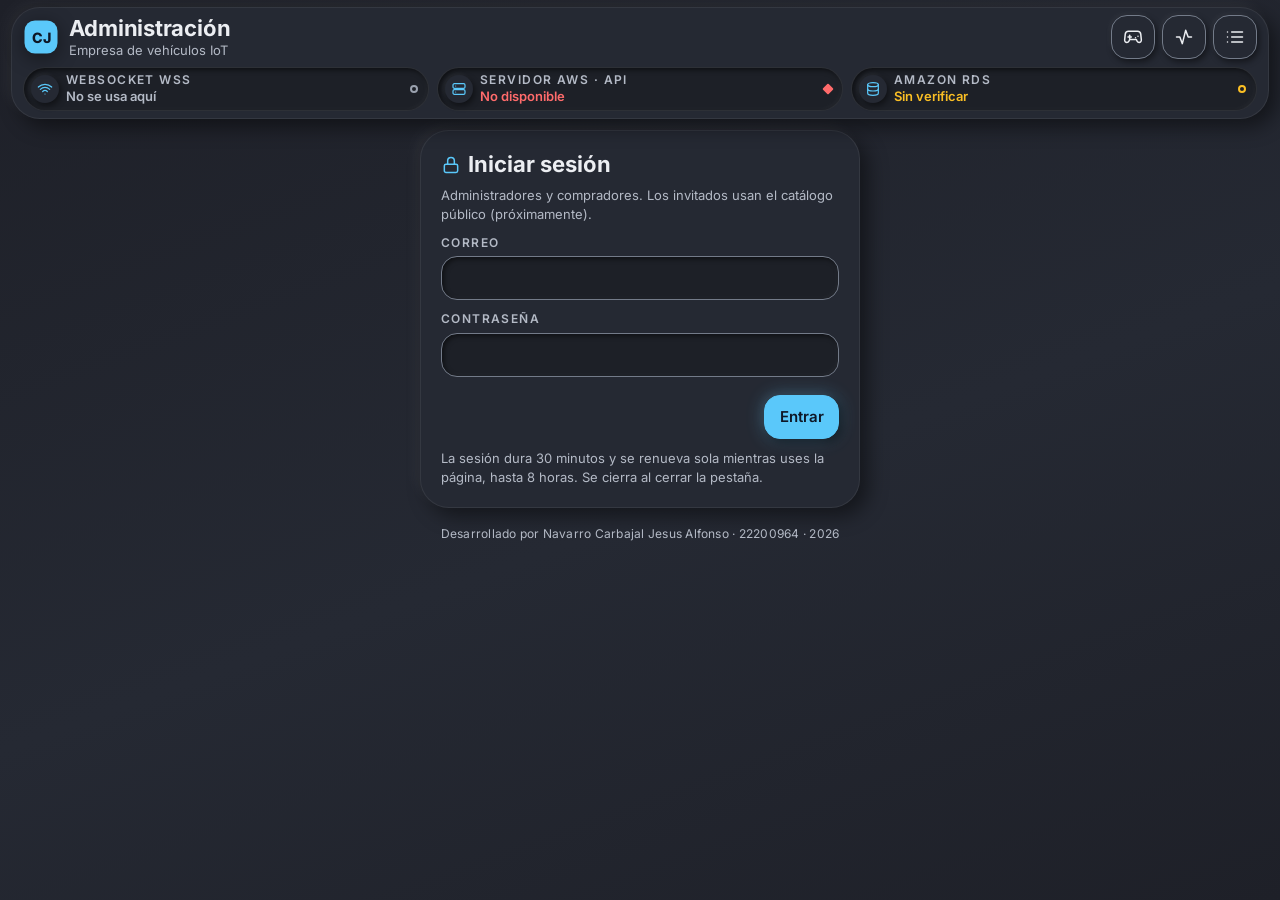
==== administracion.html @ 31385046 "feat: Implement admin dashboard features including login, session management, and role-based views -" ====
<!doctype html>
<html lang="es" data-tema="hielo">
<head>
  <meta charset="utf-8"><meta name="viewport" content="width=device-width, initial-scale=1, viewport-fit=cover">
  <!-- Solo recursos propios y la API; sin scripts en línea. connect-src incluye la API local solo para pruebas. -->
  <meta http-equiv="Content-Security-Policy" content="default-src 'self'; script-src 'self'; style-src 'self'; img-src 'self' data:; font-src 'self'; connect-src 'self' https://vehiculo-iot-itp.duckdns.org wss://vehiculo-iot-itp.duckdns.org http://127.0.0.1:8010 http://localhost:8010; object-src 'none'; base-uri 'none'; form-action 'none'">
  <meta name="referrer" content="no-referrer">
  <meta name="description" content="Carrito Jesus · administración: modelos, unidades, clientes, asignaciones y bitácora de auditoría">
  <title>Carrito Jesus · Administración</title>
  <meta name="theme-color" content="#1E2028">
  <link rel="icon" type="image/svg+xml" href="assets/img/favicon.svg">
  <link rel="icon" type="image/png" sizes="32x32" href="assets/img/favicon-32.png">
  <link rel="apple-touch-icon" href="assets/img/apple-touch-icon.png">
  <link rel="preload" href="assets/fonts/inter-latin-wght-normal.woff2" as="font" type="font/woff2" crossorigin>
  <link rel="stylesheet" href="assets/css/tokens.css">
  <link rel="stylesheet" href="assets/css/base.css">
  <link rel="stylesheet" href="assets/css/components.css">
  <link rel="stylesheet" href="assets/css/administracion.css">
  <script type="module" src="assets/js/core/tema.js"></script>
  <script type="module" src="assets/js/admin/main.js"></script>
</head>
<body>
  <svg class="svg-defs" aria-hidden="true" xmlns="http://www.w3.org/2000/svg">
    <symbol id="logo-marca" viewBox="0 0 48 48"><rect x="2" y="2" width="44" height="44" rx="14" fill="currentColor"/><text class="logo-texto" x="24" y="31.5" text-anchor="middle" font-size="19">CJ</text></symbol>
    <symbol id="i-wss" viewBox="0 0 24 24"><path d="M5 12.5a10 10 0 0 1 14 0"/><path d="M8.5 15.8a5 5 0 0 1 7 0"/><path d="M12 19.5h.01"/><path d="M2 9a14.5 14.5 0 0 1 20 0"/></symbol>
    <symbol id="i-servidor" viewBox="0 0 24 24"><rect x="3" y="4" width="18" height="7" rx="2"/><rect x="3" y="13" width="18" height="7" rx="2"/><path d="M7 7.5h.01M7 16.5h.01"/></symbol>
    <symbol id="i-bd" viewBox="0 0 24 24"><ellipse cx="12" cy="5.5" rx="8" ry="3"/><path d="M4 5.5v13c0 1.7 3.6 3 8 3s8-1.3 8-3v-13"/><path d="M4 12c0 1.7 3.6 3 8 3s8-1.3 8-3"/></symbol>
    <symbol id="i-usuario" viewBox="0 0 24 24"><circle cx="12" cy="8" r="4"/><path d="M4 21a8 8 0 0 1 16 0"/></symbol>
    <symbol id="i-candado" viewBox="0 0 24 24"><rect x="4" y="11" width="16" height="10" rx="2"/><path d="M8 11V7a4 4 0 0 1 8 0v4"/></symbol>
  </svg>
  <main class="admin-app">
    <header class="app-header panel">
      <div class="brand"><svg class="brand-logo" role="img" aria-label="Carrito Jesus"><use href="#logo-marca"/></svg><div><h1 id="app-name">Administración</h1><p id="admin-subtitulo">Empresa de vehículos IoT</p></div></div>
      <section class="health" aria-label="Estado de servicios">
        <article class="status-card" data-estado="neutro" id="ws-status" title="WebSocket WSS: esta página no abre sesión WSS">
          <span class="status-icon" aria-hidden="true"><svg class="icono"><use href="#i-wss"/></svg></span>
          <div><h2><span class="label-larga">WebSocket WSS</span><span class="label-corta" aria-hidden="true">WSS</span></h2><p>No se usa aquí</p></div>
          <span class="status-pulse" aria-hidden="true"></span>
        </article>
        <article class="status-card" data-estado="cargando" id="api-status" title="Servidor AWS · API FastAPI">
          <span class="status-icon" aria-hidden="true"><svg class="icono"><use href="#i-servidor"/></svg></span>
          <div><h2><span class="label-larga">Servidor AWS · API</span><span class="label-corta" aria-hidden="true">API</span></h2><p>Comprobando</p></div>
          <span class="status-pulse" aria-hidden="true"></span>
        </article>
        <article class="status-card" data-estado="cargando" id="db-status" title="Amazon RDS">
          <span class="status-icon" aria-hidden="true"><svg class="icono"><use href="#i-bd"/></svg></span>
          <div><h2><span class="label-larga">Amazon RDS</span><span class="label-corta" aria-hidden="true">RDS</span></h2><p>Sin verificar</p></div>
          <span class="status-pulse" aria-hidden="true"></span>
        </article>
      </section>
      <div class="header-actions"><nav class="app-nav" data-nav aria-label="Secciones"><a class="nav-link" href="index.html">Control</a></nav></div>
    </header>

    <p class="admin-aviso" id="admin-aviso" role="status" aria-live="polite" hidden></p>

    <!-- Sin sesión -->
    <section class="panel admin-login" id="vista-login" aria-labelledby="login-titulo" hidden>
      <h2 id="login-titulo"><svg class="icono" aria-hidden="true"><use href="#i-candado"/></svg>Iniciar sesión</h2>
      <p class="admin-sub">Administradores y compradores. Los invitados usan el catálogo público (próximamente).</p>
      <form id="login-form" class="admin-form" novalidate>
        <div class="form-fila"><label for="login-email">Correo</label><input id="login-email" name="email" type="email" autocomplete="username" required maxlength="120" inputmode="email"></div>
        <div class="form-fila"><label for="login-password">Contraseña</label><input id="login-password" name="password" type="password" autocomplete="current-password" required maxlength="128"></div>
        <p class="form-error" id="login-error" role="alert" hidden></p>
        <div class="form-acciones"><button class="tecla tecla-acento" type="submit" id="login-enviar">Entrar</button></div>
      </form>
      <p class="admin-nota">La sesión dura 30 minutos y se renueva sola mientras uses la página, hasta 8 horas. Se cierra al cerrar la pestaña.</p>
    </section>

    <!-- Con sesión -->
    <section class="panel admin-sesion" id="vista-sesion" aria-label="Sesión" hidden>
      <svg class="icono" aria-hidden="true"><use href="#i-usuario"/></svg>
      <div class="sesion-datos"><p id="sesion-nombre"></p><p class="admin-sub" id="sesion-detalle"></p></div>
      <button class="tecla tecla-chica" type="button" id="cambiar-password">Cambiar contraseña</button>
      <button class="tecla tecla-chica" type="button" id="cerrar-sesion">Cerrar sesión</button>
    </section>

    <section class="panel admin-contenido" id="vista-admin" aria-label="Administración" hidden>
      <div class="pestanas" role="tablist" aria-label="Secciones de administración" id="pestanas">
        <button role="tab" type="button" id="tab-resumen" aria-controls="panel-resumen" data-seccion="resumen">Resumen</button>
        <button role="tab" type="button" id="tab-inventario" aria-controls="panel-inventario" data-seccion="inventario">Inventario</button>
        <button role="tab" type="button" id="tab-modelos" aria-controls="panel-modelos" data-seccion="modelos">Modelos</button>
        <button role="tab" type="button" id="tab-clientes" aria-controls="panel-clientes" data-seccion="clientes">Clientes</button>
        <button role="tab" type="button" id="tab-asignaciones" aria-controls="panel-asignaciones" data-seccion="asignaciones">Asignaciones</button>
        <button role="tab" type="button" id="tab-bitacora" aria-controls="panel-bitacora" data-seccion="bitacora">Bitácora</button>
      </div>
      <div role="tabpanel" id="panel-resumen" aria-labelledby="tab-resumen" tabindex="0" hidden></div>
      <div role="tabpanel" id="panel-inventario" aria-labelledby="tab-inventario" tabindex="0" hidden></div>
      <div role="tabpanel" id="panel-modelos" aria-labelledby="tab-modelos" tabindex="0" hidden></div>
      <div role="tabpanel" id="panel-clientes" aria-labelledby="tab-clientes" tabindex="0" hidden></div>
      <div role="tabpanel" id="panel-asignaciones" aria-labelledby="tab-asignaciones" tabindex="0" hidden></div>
      <div role="tabpanel" id="panel-bitacora" aria-labelledby="tab-bitacora" tabindex="0" hidden></div>
    </section>

    <section class="panel admin-contenido" id="vista-comprador" aria-labelledby="comprador-titulo" hidden>
      <h2 id="comprador-titulo" class="admin-h2">Mis vehículos</h2>
      <div id="panel-mis-vehiculos"></div>
    </section>

    <footer class="app-credits" id="app-credits"></footer>
  </main>
</body>
</html>
---- assets/css/tokens.css ----
/* =====================================================================
   Tokens de diseño · "Tesla Dark Neumorphism"
   Todos los colores, sombras, radios, desenfoques, duraciones y tamaños.
   Contrastes (WCAG) medidos sobre --superficie #252933:
     --texto 12.5:1 · --texto-2 7.5:1 · acentos ≥ 7.5:1 · --error 5.2:1
     --borde-control 3.4:1 (≥ 3:1 para contorno de controles)
   ===================================================================== */

/* Inter variable autohospedada (SIL OFL 1.1, ver assets/fonts/OFL.txt). */
@font-face{font-family:Inter;font-style:normal;font-weight:100 900;font-display:swap;src:url("../fonts/inter-latin-wght-normal.woff2") format("woff2")}

:root{
  color-scheme:dark;

  /* Fondo y superficies */
  --fondo-1:#1E2028;
  --fondo-2:#252933;
  --fondo:linear-gradient(160deg,var(--fondo-1) 0%,var(--fondo-2) 55%,var(--fondo-1) 100%);
  --superficie:#252933;
  --superficie-alta:#2C303B;
  --superficie-hundida:#1D2027;
  --vidrio:rgba(37,41,51,.72);
  --vidrio-solido:#2C303B;
  --velo:rgba(10,12,16,.62);

  /* Texto */
  --texto:#ECEEF2;
  --texto-2:#B4BAC6;
  --texto-3:#9AA1AE;
  --sobre-acento:#0E1726;
  --sobre-rojo:#FFFFFF;

  /* Bordes: decorativo (paneles) y de control (≥ 3:1) */
  --borde:rgba(255,255,255,.07);
  --borde-control:#737B89;
  --borde-fuerte:#9AA3B2;

  /* Acento personalizable (lo redefinen los temas) */
  --acento:#5AC8FA;
  --acento-rgb:90 200 250;
  --acento-suave:rgb(var(--acento-rgb) / .14);
  --acento-medio:rgb(var(--acento-rgb) / .38);
  --acento-brillo:rgb(var(--acento-rgb) / .32);

  /* Estados: verde / ámbar / rojo. El rojo es exclusivo de DETENER y errores. */
  --ok:#4ADE80;   --ok-rgb:74 222 128;
  --aviso:#FBBF24; --aviso-rgb:251 191 36;
  --error:#FF6B6B; --error-rgb:255 107 107;
  --rojo-1:#D33A3F; --rojo-2:#B52C31; --rojo-borde:#F08A8D;

  /* Relieve neumórfico: luz arriba-izquierda, sombra abajo-derecha */
  --luz-sombra:rgba(255,255,255,.045);
  --oscura-sombra:rgba(0,0,0,.46);
  --relieve:-6px -6px 14px var(--luz-sombra),8px 8px 20px var(--oscura-sombra);
  --relieve-sm:-3px -3px 8px var(--luz-sombra),4px 4px 10px var(--oscura-sombra);
  --relieve-xs:-2px -2px 5px var(--luz-sombra),2px 3px 6px var(--oscura-sombra);
  --hundido:inset 4px 4px 10px rgba(0,0,0,.5),inset -3px -3px 8px rgba(255,255,255,.035);
  --hundido-sm:inset 2px 2px 5px rgba(0,0,0,.5),inset -2px -2px 4px rgba(255,255,255,.03);
  --sombra-flotante:0 18px 50px rgba(0,0,0,.5),0 2px 8px rgba(0,0,0,.35);
  --brillo-acento:0 0 18px var(--acento-brillo);

  /* Radios */
  --r-panel:clamp(20px,3.2vmin,32px);
  --r-tarjeta:clamp(16px,2.4vmin,24px);
  --r-control:clamp(12px,1.8vmin,16px);
  --r-chico:10px;
  --r-pill:999px;

  /* Espaciado */
  --esp-1:clamp(3px,.45vmin,6px);
  --esp-2:clamp(5px,.8vmin,10px);
  --esp-3:clamp(8px,1.2vmin,14px);
  --esp-4:clamp(10px,1.6vmin,20px);
  --esp-5:clamp(14px,2.2vmin,28px);

  /* Tipografía */
  --fuente:Inter,"SF Pro Display",system-ui,-apple-system,"Segoe UI",sans-serif;
  --fuente-mono:ui-monospace,"SF Mono",SFMono-Regular,Consolas,monospace;
  --t-micro:clamp(11px,.6vmin + 7px,12px);
  --t-chico:clamp(11px,.7vmin + 8px,13px);
  --t-base:clamp(13px,.8vmin + 9px,15px);
  --t-medio:clamp(14px,1vmin + 9px,17px);
  --t-titulo:clamp(16px,1.6vmin + 9px,22px);
  --t-detener:clamp(16px,1.6vmin + 10px,22px);
  --tracking-etiqueta:.12em;
  --tracking-detener:.22em;

  /* Tamaños */
  --touch:44px;
  --touch-lg:52px;
  --icono:20px;
  --icono-sm:16px;
  --punto:8px;
  --logo:clamp(32px,4vmin,40px);
  --foco-ancho:2px;
  --foco-separacion:2px;
  --foco-color:#FFFFFF;
  --opacidad-bloqueado:.45;

  /* Vidrio */
  --blur:20px;

  /* Duraciones */
  --duracion-rapida:120ms;
  --duracion-media:220ms;
  --duracion-pulso:2.2s;
  --duracion-toast:6s;
  --duration-luz:320ms;
  --duration-luz-brillo:520ms;
  --duration-shimmer:1.1s;
  --duration-demo-franja:1.4s;
  --duration-demo-exito:600ms;
  --duration-demo-cierre:450ms;
  --curva-suave:cubic-bezier(.2,.8,.2,1);
  --curva-rebote:cubic-bezier(.3,1.4,.5,1);
}

/* Temas: solo redefinen el acento */
:root[data-tema="hielo"]{--acento:#5AC8FA;--acento-rgb:90 200 250}
:root[data-tema="ambar"]{--acento:#FFB340;--acento-rgb:255 179 64}
:root[data-tema="esmeralda"]{--acento:#34D399;--acento-rgb:52 211 153}

/* Más contraste: bordes y texto secundario más fuertes, relieve atenuado */
@media (prefers-contrast:more){
  :root{
    --texto-2:#D5D9E0;
    --texto-3:#C3C8D1;
    --borde:rgba(255,255,255,.28);
    --borde-control:#B4BAC6;
    --luz-sombra:rgba(255,255,255,0);
    --acento-suave:rgb(var(--acento-rgb) / .22);
  }
}
---- assets/css/base.css ----
/* Estilos compartidos por todas las páginas: fondo, paneles, barra superior, estado de servicios,
   navegación, superficies de vidrio, foco y créditos. Valores en tokens.css. */
*{box-sizing:border-box}
html{background:var(--fondo-1)}
body{margin:0;min-height:100dvh;color:var(--texto);background:var(--fondo);background-attachment:fixed;font:400 var(--t-base)/1.3 var(--fuente);-webkit-font-smoothing:antialiased;text-rendering:optimizeLegibility}
button,select,input{font:inherit;color:inherit}
button,select,[role=application]{touch-action:manipulation}
h1,h2,h3,p{margin:0}
time,.tabular{font-variant-numeric:tabular-nums}
.svg-defs{position:absolute;width:0;height:0;overflow:hidden}
.sr-only{position:absolute;width:1px;height:1px;margin:-1px;padding:0;overflow:hidden;clip:rect(0 0 0 0);white-space:nowrap;border:0}

/* Foco de alto contraste: anillo blanco con separación oscura */
:focus{outline:none}
:focus-visible{outline:var(--foco-ancho) solid var(--foco-color);outline-offset:var(--foco-separacion);box-shadow:0 0 0 calc(var(--foco-ancho) + var(--foco-separacion) + 2px) rgb(0 0 0 / .55)}

/* Paneles neumórficos (superficies fijas) */
.panel{background:var(--superficie);border:1px solid var(--borde);border-radius:var(--r-panel);box-shadow:var(--relieve)}

/* Superficies flotantes de vidrio: popovers, hojas y avisos */
.vidrio{background:var(--vidrio);border:1px solid var(--borde-control);box-shadow:var(--sombra-flotante);-webkit-backdrop-filter:blur(var(--blur)) saturate(140%);backdrop-filter:blur(var(--blur)) saturate(140%)}
@supports not ((backdrop-filter:blur(1px)) or (-webkit-backdrop-filter:blur(1px))){.vidrio{background:var(--vidrio-solido)}}

/* Iconos SVG de trazo */
.icono{width:var(--icono);height:var(--icono);flex:none;fill:none;stroke:currentColor;stroke-width:1.8;stroke-linecap:round;stroke-linejoin:round}

/* Barra superior */
.app-header{position:relative;display:grid;align-items:center;gap:var(--esp-2) var(--esp-3);padding:var(--esp-2) var(--esp-3)}
.brand{grid-area:brand;display:flex;align-items:center;gap:var(--esp-3);min-width:0}
.brand-logo{width:var(--logo);height:var(--logo);flex:none;color:var(--acento);filter:drop-shadow(0 4px 10px rgb(0 0 0 / .45))}
.logo-texto{fill:var(--sobre-acento);font-family:var(--fuente);font-weight:800}
.brand>div{min-width:0}
.brand h1{font-size:var(--t-titulo);font-weight:700;letter-spacing:-.01em;line-height:1.1}
.brand p{margin-top:2px;overflow:hidden;color:var(--texto-2);font-size:var(--t-chico);white-space:nowrap;text-overflow:ellipsis}

/* Acciones de la barra: teclas redondas con relieve */
.header-actions{grid-area:actions;display:flex;align-items:center;gap:var(--esp-2)}
.app-nav{display:contents}
.tecla-icono,.header-actions>button,.nav-link{display:inline-grid;place-items:center;min-width:var(--touch);min-height:var(--touch);padding:0 var(--esp-2);border:1px solid var(--borde-control);border-radius:var(--r-control);background:var(--superficie);color:var(--texto);box-shadow:var(--relieve-xs);cursor:pointer;text-decoration:none;transition:box-shadow var(--duracion-rapida) ease,color var(--duracion-rapida) ease,border-color var(--duracion-rapida) ease}
.tecla-icono:hover,.header-actions>button:hover,.nav-link:hover{color:var(--acento);border-color:var(--acento-medio)}
.tecla-icono:active,.header-actions>button:active,.nav-link:active{box-shadow:var(--hundido-sm)}
.nav-link{display:inline-flex;gap:var(--esp-2);font-weight:600}
.nav-link[aria-current=page]{color:var(--acento);box-shadow:var(--hundido-sm)}
.nav-label{font-size:var(--t-chico);letter-spacing:.02em}

/* Indicadores de servicio: 3 píldoras en flujo (icono + nombre + estado en texto + punto con forma por estado) */
.health{grid-area:health;display:flex;gap:var(--esp-2);min-width:0}
.status-card{flex:1 1 0;min-width:0;min-height:var(--touch);display:flex;align-items:center;gap:var(--esp-2);padding:4px var(--esp-3) 4px var(--esp-2);border:1px solid var(--borde);border-radius:var(--r-pill);background:var(--superficie-hundida);box-shadow:var(--hundido-sm)}
.status-icon{display:grid;place-items:center;width:28px;height:28px;flex:none;border-radius:50%;background:var(--superficie);box-shadow:var(--relieve-xs);color:var(--acento)}
.status-icon .icono{width:var(--icono-sm);height:var(--icono-sm)}
.status-card>div{flex:1;min-width:0}
.status-card h2{overflow:hidden;color:var(--texto-2);font-size:var(--t-micro);font-weight:600;letter-spacing:var(--tracking-etiqueta);text-transform:uppercase;white-space:nowrap;text-overflow:ellipsis}
.status-card p{overflow:hidden;font-size:var(--t-chico);font-weight:600;white-space:nowrap;text-overflow:ellipsis}
.label-corta{display:none}
/* Punto de estado: la forma también cambia (círculo = ok, anillo = comprobando, rombo = error) */
.status-pulse{width:var(--punto);height:var(--punto);flex:none;border-radius:50%;border:2px solid var(--aviso);background:transparent;animation:pulse var(--duracion-pulso) ease-in-out infinite}
.status-card[data-estado=ok] .status-pulse{border-color:var(--ok);background:var(--ok);box-shadow:0 0 8px rgb(var(--ok-rgb) / .6);animation:none}
.status-card[data-estado=ok] p{color:var(--ok)}
.status-card[data-estado=cargando] p{color:var(--aviso)}
.status-card[data-estado=error] .status-pulse{border-color:var(--error);background:var(--error);border-radius:1px;transform:rotate(45deg);animation:none}
.status-card[data-estado=error] p{color:var(--error)}
.info-button{display:grid;place-items:center;width:var(--touch);height:var(--touch);min-width:var(--touch);margin:-4px calc(var(--esp-2) * -1) -4px 0;padding:0;border:0;border-radius:50%;background:transparent;color:var(--texto-2);cursor:pointer}
.info-button>span{display:grid;place-items:center;width:26px;height:26px;border:1px solid var(--borde-control);border-radius:50%;background:var(--superficie);box-shadow:var(--relieve-xs)}
.info-button .icono{width:14px;height:14px}
.info-button[aria-expanded=true]>span{color:var(--acento);box-shadow:var(--hundido-sm)}

/* Créditos: al final del contenido, dentro de la cuadrícula */
.app-credits{min-width:0;min-height:0;padding:2px 0;text-align:center;color:var(--texto-2);font-size:var(--t-micro);letter-spacing:.02em}

@keyframes pulse{50%{opacity:.45;transform:scale(.8)}}
@keyframes fade-toast{0%,85%{opacity:1}100%{opacity:0;visibility:hidden}}

@media (prefers-contrast:more){
  .panel,.status-card{border-color:var(--borde-control)}
}
---- assets/css/components.css ----
/* Componentes genéricos: teclas, campos, hojas de vidrio y movimiento reducido. */
button{cursor:pointer}
button:disabled{cursor:not-allowed}

/* Tecla neumórfica: relieve en reposo, hundida al presionar */
.tecla,.sheet-actions button,.utility-button,.demo-controls button,.catalog-status button{display:inline-flex;align-items:center;justify-content:center;gap:var(--esp-2);min-height:var(--touch);padding:0 var(--esp-4);border:1px solid var(--borde-control);border-radius:var(--r-control);background:var(--superficie);color:var(--texto);box-shadow:var(--relieve-sm);font-weight:600;transition:box-shadow var(--duracion-rapida) ease,transform var(--duracion-rapida) ease,border-color var(--duracion-rapida) ease}
.tecla:active:not(:disabled),.sheet-actions button:active,.utility-button:active,.demo-controls button:active:not(:disabled),.catalog-status button:active{box-shadow:var(--hundido-sm);transform:translateY(1px)}
.utility-button[aria-pressed=true]{border-color:var(--acento);color:var(--acento);box-shadow:var(--hundido-sm)}
.tecla-acento,.btn-primary,#demo-sheet-start{border-color:var(--acento);background:var(--acento);color:var(--sobre-acento);box-shadow:var(--relieve-sm),var(--brillo-acento)}
button:disabled.tecla,button:disabled.btn-primary,.demo-controls button:disabled{opacity:var(--opacidad-bloqueado);box-shadow:var(--hundido-sm);background:var(--superficie-hundida);color:var(--texto-2);border-color:var(--borde-control)}

/* Campos: hundidos */
select{min-height:var(--touch);padding:0 36px 0 var(--esp-3);border:1px solid var(--borde-control);border-radius:var(--r-control);background:var(--superficie-hundida) url("data:image/svg+xml,%3Csvg xmlns='http://www.w3.org/2000/svg' viewBox='0 0 24 24' fill='none' stroke='%23B4BAC6' stroke-width='2' stroke-linecap='round' stroke-linejoin='round'%3E%3Cpath d='m6 9 6 6 6-6'/%3E%3C/svg%3E") no-repeat right 12px center/16px;box-shadow:var(--hundido-sm);color:var(--texto);-webkit-appearance:none;appearance:none}
select:disabled{color:var(--texto-2);opacity:.8}
option{background:var(--superficie-alta);color:var(--texto)}

/* Hojas (Ajustes, DEMO): vidrio flotante */
.sheet{width:min(92vw,460px);max-height:85dvh;overflow:auto;padding:var(--esp-5);border-radius:var(--r-panel);color:var(--texto)}
.sheet:not(.vidrio){background:var(--vidrio-solido)}
.sheet::backdrop{background:var(--velo);-webkit-backdrop-filter:blur(4px);backdrop-filter:blur(4px)}
.sheet h2{margin:0 56px var(--esp-4) 0;font-size:var(--t-titulo);font-weight:700}
.sheet label{display:grid;gap:6px;margin:var(--esp-3) 0;color:var(--texto-2);font-size:var(--t-micro);font-weight:600;letter-spacing:var(--tracking-etiqueta);text-transform:uppercase}
.sheet select{width:100%;text-transform:none;letter-spacing:0;font-size:var(--t-base);font-weight:500}
.sheet .utility-button{width:100%;justify-content:flex-start;margin:var(--esp-2) 0}
.sheet-close{float:right;display:grid;place-items:center;width:var(--touch);height:var(--touch);padding:0;border:1px solid var(--borde-control);border-radius:50%;background:var(--superficie);box-shadow:var(--relieve-xs);color:var(--texto)}
.sheet-close .icono{width:18px;height:18px}
.sheet-actions{display:flex;gap:var(--esp-3);margin-top:var(--esp-4)}
.sheet-actions button{flex:1}

/* Efectos reducidos (ajuste del usuario) y preferencia del sistema */
:root[data-efectos="reducidos"] *,:root[data-efectos="reducidos"] *::before,:root[data-efectos="reducidos"] *::after{animation:none!important;transition:none!important}
@media (prefers-reduced-motion:reduce){*,*::before,*::after{animation-duration:.01ms!important;animation-iteration-count:1!important;transition-duration:.01ms!important;scroll-behavior:auto!important}}
---- assets/css/administracion.css ----
/* Página de ADMINISTRACIÓN (administracion.html). Mobile First; reutiliza tokens, paneles, píldoras y
   teclas del CONTROL/MONITOREO. La página se desplaza en vertical, nunca en horizontal: en pantallas
   chicas cada fila de tabla se muestra como tarjeta con su etiqueta. */
html,body{overflow-x:hidden}
.admin-app{display:grid;grid-template-columns:minmax(0,1fr);gap:var(--esp-3);width:100%;max-width:1280px;min-height:100dvh;margin:0 auto;padding:max(var(--esp-2),env(safe-area-inset-top)) max(var(--esp-3),env(safe-area-inset-right)) max(var(--esp-2),env(safe-area-inset-bottom)) max(var(--esp-3),env(safe-area-inset-left));align-content:start}
.admin-app>*{min-width:0}
.admin-app [hidden]{display:none!important}
.admin-app .app-header{grid-template-columns:minmax(0,1fr) auto;grid-template-areas:'brand actions' 'health health'}
.admin-app .nav-link{padding:0 var(--esp-3)}
@media (max-width:1279px){
  .status-card .label-larga{position:absolute;width:1px;height:1px;margin:-1px;overflow:hidden;clip:rect(0 0 0 0);white-space:nowrap}
  .status-card .label-corta{display:inline}
}
@media (max-width:500px){.status-icon{display:none}.status-card{padding:0 var(--esp-2);gap:6px}}
/* Indicador que no aplica en esta página: anillo gris fijo, texto gris */
.status-card[data-estado=neutro] .status-pulse{border-color:var(--texto-3);animation:none}
.status-card[data-estado=neutro] p{color:var(--texto-2)}

/* Textos */
.admin-h2{display:flex;align-items:center;gap:var(--esp-2);font-size:var(--t-medio);font-weight:700}
.admin-sub,.admin-nota{color:var(--texto-2);font-size:var(--t-chico);line-height:1.45}
.admin-nota{margin-top:var(--esp-3)}
.texto-tenue{color:var(--texto-3)}
code{font-family:var(--fuente-mono);font-size:.92em;overflow-wrap:anywhere}

/* Aviso global: flotante abajo, no desplaza el contenido (evita clics fallidos) */
.admin-aviso{position:fixed;left:50%;bottom:max(var(--esp-4),env(safe-area-inset-bottom));z-index:20;width:min(92vw,560px);transform:translateX(-50%);padding:var(--esp-3) var(--esp-4);border:1px solid var(--ok);border-radius:var(--r-control);background:var(--vidrio-solido);box-shadow:var(--sombra-flotante);font-size:var(--t-chico);font-weight:600}
.admin-aviso::before{content:"✓ ";color:var(--ok)}
.admin-aviso[data-tipo=error]{border-color:var(--error)}
.admin-aviso[data-tipo=error]::before{content:"⚠ ";color:var(--error)}

/* Login */
.admin-login{width:100%;max-width:440px;justify-self:center;padding:var(--esp-5)}
.admin-login h2{display:flex;align-items:center;gap:var(--esp-2);margin-bottom:var(--esp-2);font-size:var(--t-titulo)}
.admin-login h2 .icono,.admin-sesion>.icono{color:var(--acento)}

/* Barra de sesión */
.admin-sesion{display:flex;flex-wrap:wrap;align-items:center;gap:var(--esp-2) var(--esp-3);padding:var(--esp-3) var(--esp-4)}
.sesion-datos{flex:1 1 220px;min-width:0}
.sesion-datos p:first-child{font-weight:700;overflow-wrap:anywhere}

/* Formularios */
.admin-form{display:grid;gap:var(--esp-3);margin-top:var(--esp-3)}
.form-fila{display:grid;gap:6px}
.form-fila label{color:var(--texto-2);font-size:var(--t-micro);font-weight:600;letter-spacing:var(--tracking-etiqueta);text-transform:uppercase}
.form-fila-check{grid-template-columns:auto 1fr;align-items:center;column-gap:var(--esp-2)}
.form-fila-check label{text-transform:none;letter-spacing:0;font-size:var(--t-base);font-weight:500;color:var(--texto)}
.form-fila-check .form-ayuda{grid-column:2}
.form-ayuda,.form-descripcion{color:var(--texto-2);font-size:var(--t-micro);line-height:1.4}
input:not([type=checkbox]),textarea{width:100%;min-height:var(--touch);padding:var(--esp-2) var(--esp-3);border:1px solid var(--borde-control);border-radius:var(--r-control);background:var(--superficie-hundida);box-shadow:var(--hundido-sm);color:var(--texto);font:inherit}
textarea{resize:vertical;min-height:84px}
input::placeholder,textarea::placeholder{color:var(--texto-3)}
input[type=checkbox]{width:22px;height:22px;margin:0;accent-color:var(--acento)}
input:user-invalid,textarea:user-invalid,select:user-invalid{border-color:var(--error)}
select{width:100%}
.form-error{padding:var(--esp-2) var(--esp-3);border:1px solid var(--error);border-radius:var(--r-control);background:rgb(var(--error-rgb) / .1);font-size:var(--t-chico);font-weight:600}
.form-acciones{display:flex;flex-wrap:wrap;justify-content:flex-end;gap:var(--esp-2);margin-top:var(--esp-2)}
.tecla-chica{min-height:38px;padding:0 var(--esp-3);font-size:var(--t-chico)}
@media (pointer:coarse){.tecla-chica{min-height:var(--touch)}}
.tecla-peligro{border-color:var(--rojo-borde);background:var(--rojo-1);color:var(--sobre-rojo)}
.tecla[aria-busy=true]{opacity:.7}
button.tecla:disabled{opacity:var(--opacidad-bloqueado)}

/* Diálogos */
.admin-dialogo{width:min(94vw,520px)}
.admin-dialogo-ancho{width:min(96vw,760px)}
.admin-dialogo h2{margin-right:0}

/* Contenido con pestañas */
.admin-contenido{padding:var(--esp-3) var(--esp-3) var(--esp-4)}
.pestanas{display:flex;gap:var(--esp-2);margin:0 calc(var(--esp-3) * -1) var(--esp-4);padding:2px var(--esp-3) var(--esp-2);overflow-x:auto;scrollbar-width:thin}
.pestanas [role=tab]{flex:none;min-height:var(--touch);padding:0 var(--esp-4);border:1px solid var(--borde-control);border-radius:var(--r-pill);background:var(--superficie);box-shadow:var(--relieve-xs);color:var(--texto-2);font-weight:600}
.pestanas [role=tab]:hover{color:var(--texto)}
.pestanas [role=tab][aria-selected=true]{border-color:var(--acento);color:var(--acento);box-shadow:var(--hundido-sm)}
[role=tabpanel]{display:grid;gap:var(--esp-3);min-width:0}
.seccion-cabecera{display:flex;flex-wrap:wrap;align-items:center;justify-content:space-between;gap:var(--esp-2)}

/* Filtros */
.filtros{display:flex;flex-wrap:wrap;align-items:flex-end;gap:var(--esp-2) var(--esp-3)}
.filtros label{display:grid;gap:4px;flex:1 1 160px;max-width:24rem;color:var(--texto-2);font-size:var(--t-micro);font-weight:600;letter-spacing:var(--tracking-etiqueta);text-transform:uppercase}
.filtros input,.filtros select{text-transform:none;letter-spacing:0;font-size:var(--t-base);font-weight:500}

/* Métricas del resumen */
.metricas{display:grid;grid-template-columns:repeat(auto-fill,minmax(150px,1fr));gap:var(--esp-3)}
.metrica{display:grid;gap:2px;padding:var(--esp-3) var(--esp-4);border:1px solid var(--borde);border-radius:var(--r-tarjeta);background:var(--superficie-hundida);box-shadow:var(--hundido-sm)}
.metrica h3{color:var(--texto-2);font-size:var(--t-micro);font-weight:600;letter-spacing:var(--tracking-etiqueta);text-transform:uppercase}
.metrica-valor{font-size:clamp(24px,3vmin + 12px,34px);font-weight:700;font-variant-numeric:tabular-nums}
.metrica-detalle{color:var(--texto-2);font-size:var(--t-micro);line-height:1.35}
.metrica[data-tipo=ok] .metrica-valor{color:var(--ok)}
.metrica[data-tipo=aviso]{border-color:var(--aviso)}
.metrica[data-tipo=aviso] .metrica-valor{color:var(--aviso)}

/* Estados de carga / vacío / error de cada bloque */
.admin-estado{display:flex;flex-wrap:wrap;align-items:center;gap:var(--esp-2);color:var(--texto-2);font-size:var(--t-chico)}
.admin-estado[data-estado=cargando]::before{content:"";width:12px;height:12px;flex:none;border:2px solid rgb(var(--aviso-rgb) / .3);border-top-color:var(--aviso);border-radius:50%;animation:admin-girar .9s linear infinite}
.admin-estado[data-estado=error]{color:var(--texto)}
.admin-estado[data-estado=error]::before{content:"⚠";color:var(--error)}
.admin-estado[data-estado=vacio]::before{content:"○";color:var(--texto-3)}
@keyframes admin-girar{to{transform:rotate(360deg)}}

/* Tablas: tarjetas en móvil, tabla desde 760 px */
.admin-tabla-bloque{display:grid;gap:var(--esp-2);min-width:0}
.tabla-marco{border-radius:var(--r-tarjeta);background:var(--superficie-hundida);box-shadow:var(--hundido)}
.admin-tabla{width:100%;border-collapse:collapse;font-size:var(--t-chico)}
.admin-tabla[aria-busy=true] tbody{opacity:.5}
.admin-tabla thead{position:absolute;width:1px;height:1px;overflow:hidden;clip:rect(0 0 0 0)}
.admin-tabla tr{display:grid;gap:6px;padding:var(--esp-3);border-bottom:1px solid var(--borde)}
.admin-tabla tbody tr:last-child{border-bottom:0}
.admin-tabla td{display:grid;grid-template-columns:7.5rem minmax(0,1fr);align-items:center;gap:var(--esp-2);overflow-wrap:anywhere}
.admin-tabla td::before{content:attr(data-titulo);color:var(--texto-2);font-size:var(--t-micro);font-weight:600;letter-spacing:var(--tracking-etiqueta);text-transform:uppercase}
.admin-tabla td.col-acciones::before{content:none}
.admin-tabla td.col-acciones{grid-template-columns:1fr}
@media (min-width:760px){
  .tabla-desplazable{overflow-x:auto}
  .admin-tabla thead{position:static;width:auto;height:auto;clip:auto}
  .admin-tabla tr{display:table-row;padding:0}
  .admin-tabla th{padding:var(--esp-2) var(--esp-3);color:var(--texto-2);font-size:var(--t-micro);font-weight:600;letter-spacing:var(--tracking-etiqueta);text-align:left;text-transform:uppercase;border-bottom:1px solid var(--borde-control);white-space:nowrap}
  .admin-tabla td{display:table-cell;padding:var(--esp-2) var(--esp-3);border-bottom:1px solid var(--borde);vertical-align:middle}
  .admin-tabla tbody tr:last-child td{border-bottom:0}
  .admin-tabla td::before{content:none}
  .admin-tabla .col-acciones{text-align:right;white-space:nowrap}
  .admin-tabla .col-num{text-align:right;font-variant-numeric:tabular-nums}
  .admin-tabla .col-detalle{min-width:14rem}
}
.celda-doble{display:grid;gap:1px;min-width:0}
.celda-doble small{color:var(--texto-2);font-size:var(--t-micro)}
.acciones{display:inline-flex;flex-wrap:wrap;gap:var(--esp-2)}

/* Etiquetas de estado: texto + color (nunca solo color) */
.etiqueta{display:inline-flex;align-items:center;gap:5px;width:max-content;max-width:100%;padding:2px 10px;border:1px solid var(--borde-control);border-radius:var(--r-pill);background:var(--superficie);font-size:var(--t-micro);font-weight:700;letter-spacing:.02em}
.etiqueta::before{content:"";width:7px;height:7px;border-radius:50%;background:var(--texto-3)}
.etiqueta[data-tipo=ok]{border-color:rgb(var(--ok-rgb) / .6);color:var(--ok)}
.etiqueta[data-tipo=ok]::before{background:var(--ok)}
.etiqueta[data-tipo=error]{border-color:rgb(var(--error-rgb) / .6);color:var(--error)}
.etiqueta[data-tipo=error]::before{background:var(--error);border-radius:1px;transform:rotate(45deg)}
.etiqueta[data-tipo=aviso]{border-color:rgb(var(--aviso-rgb) / .6);color:var(--aviso)}
.etiqueta[data-tipo=aviso]::before{background:var(--aviso)}
.etiqueta[data-tipo=acento]{border-color:var(--acento-medio);color:var(--acento)}
.etiqueta[data-tipo=acento]::before{background:var(--acento)}

/* Paginación */
.paginacion{display:flex;flex-wrap:wrap;align-items:center;justify-content:center;gap:var(--esp-2) var(--esp-3)}
.paginacion-info{color:var(--texto-2);font-size:var(--t-chico);font-variant-numeric:tabular-nums}

/* Comandos por unidad */
.comandos-lista{display:grid;gap:var(--esp-2);margin-top:var(--esp-3)}
.comando-fila{display:flex;flex-wrap:wrap;align-items:center;gap:var(--esp-2) var(--esp-3);margin:0;padding:var(--esp-2) var(--esp-3);border:1px solid var(--borde);border-radius:var(--r-control);background:var(--superficie-hundida)}
.comando-fila legend{float:left;width:100%;padding:0;margin-bottom:4px;font-weight:700}
.comando-fila label{display:inline-flex;align-items:center;gap:6px;font-size:var(--t-chico)}
.comando-tope input{width:7rem}
.comando-estado{color:var(--texto-2);font-size:var(--t-micro)}

.admin-app .app-credits{padding:var(--esp-2) 0}
@media (prefers-contrast:more){.metrica,.etiqueta,.comando-fila{border-color:var(--borde-control)}}
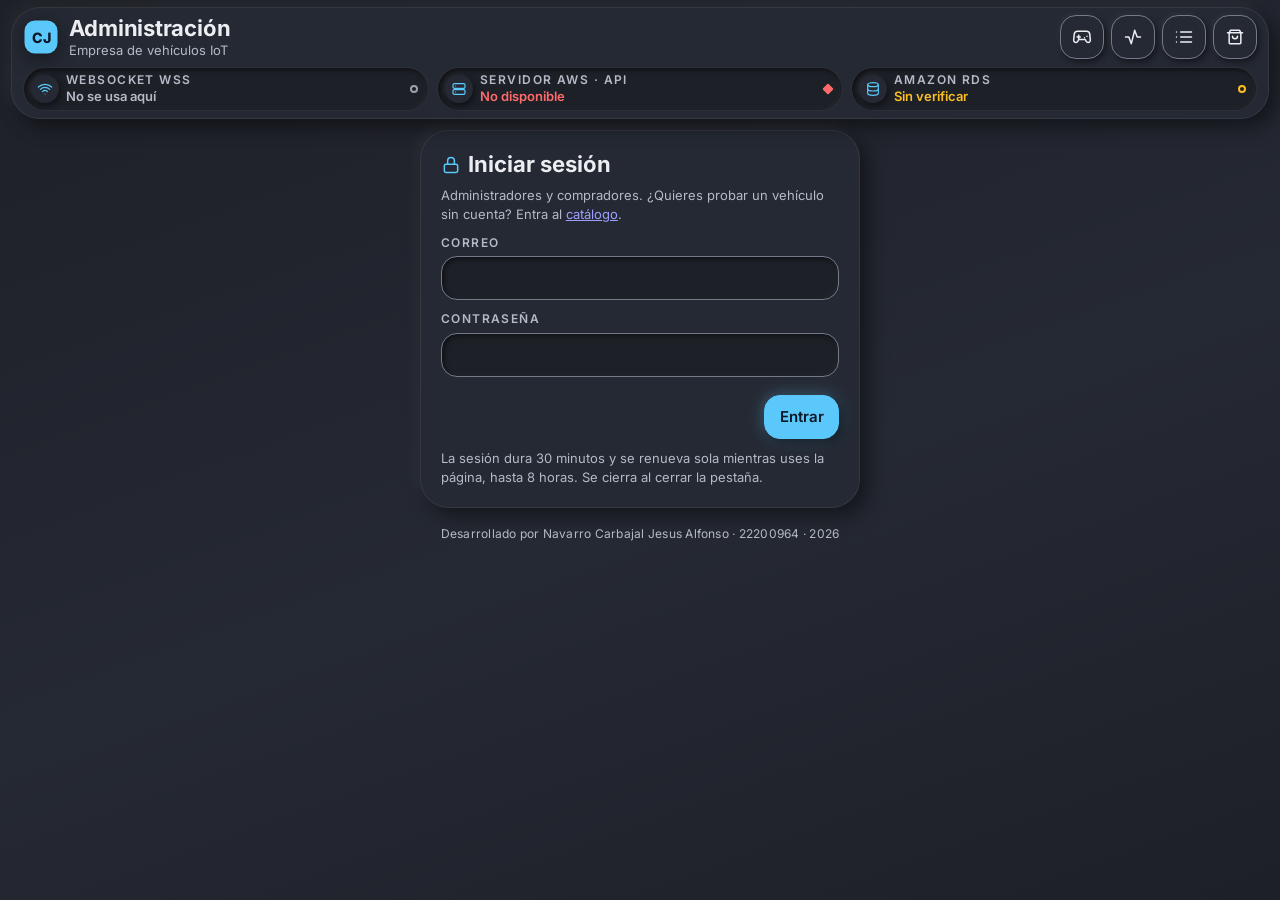
==== commit eb761132: "feat: Implement guest mode and unit selector for control, monitoring, and events - Added unit select" ====
--- a/administracion.html
+++ b/administracion.html
@@ -51,12 +51,12 @@
       <div class="header-actions"><nav class="app-nav" data-nav aria-label="Secciones"><a class="nav-link" href="index.html">Control</a></nav></div>
     </header>
 
-    <p class="admin-aviso" id="admin-aviso" role="status" aria-live="polite" hidden></p>
+    <p class="admin-aviso" id="admin-aviso" role="status" aria-live="polite" popover="manual"></p>
 
     <!-- Sin sesión -->
     <section class="panel admin-login" id="vista-login" aria-labelledby="login-titulo" hidden>
       <h2 id="login-titulo"><svg class="icono" aria-hidden="true"><use href="#i-candado"/></svg>Iniciar sesión</h2>
-      <p class="admin-sub">Administradores y compradores. Los invitados usan el catálogo público (próximamente).</p>
+      <p class="admin-sub">Administradores y compradores. ¿Quieres probar un vehículo sin cuenta? Entra al <a href="catalogo.html">catálogo</a>.</p>
       <form id="login-form" class="admin-form" novalidate>
         <div class="form-fila"><label for="login-email">Correo</label><input id="login-email" name="email" type="email" autocomplete="username" required maxlength="120" inputmode="email"></div>
         <div class="form-fila"><label for="login-password">Contraseña</label><input id="login-password" name="password" type="password" autocomplete="current-password" required maxlength="128"></div>
--- a/assets/css/base.css
+++ b/assets/css/base.css
@@ -64,6 +64,10 @@
 .info-button .icono{width:14px;height:14px}
 .info-button[aria-expanded=true]>span{color:var(--acento);box-shadow:var(--hundido-sm)}
 
+/* Selector de unidad en la barra superior (MONITOREO, EVENTOS) */
+.selector-unidad[hidden]{display:none}
+.selector-unidad select{width:auto;max-width:min(11rem,30vw);min-height:var(--touch);font-size:var(--t-chico);text-overflow:ellipsis}
+
 /* Créditos: al final del contenido, dentro de la cuadrícula */
 .app-credits{min-width:0;min-height:0;padding:2px 0;text-align:center;color:var(--texto-2);font-size:var(--t-micro);letter-spacing:.02em}
 
--- a/assets/css/administracion.css
+++ b/assets/css/administracion.css
@@ -24,7 +24,7 @@
 code{font-family:var(--fuente-mono);font-size:.92em;overflow-wrap:anywhere}
 
 /* Aviso global: flotante abajo, no desplaza el contenido (evita clics fallidos) */
-.admin-aviso{position:fixed;left:50%;bottom:max(var(--esp-4),env(safe-area-inset-bottom));z-index:20;width:min(92vw,560px);transform:translateX(-50%);padding:var(--esp-3) var(--esp-4);border:1px solid var(--ok);border-radius:var(--r-control);background:var(--vidrio-solido);box-shadow:var(--sombra-flotante);font-size:var(--t-chico);font-weight:600}
+.admin-aviso{position:fixed;inset:auto auto max(var(--esp-4),env(safe-area-inset-bottom)) 50%;z-index:20;width:min(92vw,560px);height:auto;margin:0;transform:translateX(-50%);padding:var(--esp-3) var(--esp-4);border:1px solid var(--ok);border-radius:var(--r-control);background:var(--vidrio-solido);box-shadow:var(--sombra-flotante);color:var(--texto);font-size:var(--t-chico);font-weight:600;overflow:visible}
 .admin-aviso::before{content:"✓ ";color:var(--ok)}
 .admin-aviso[data-tipo=error]{border-color:var(--error)}
 .admin-aviso[data-tipo=error]::before{content:"⚠ ";color:var(--error)}
@@ -152,3 +152,47 @@
 
 .admin-app .app-credits{padding:var(--esp-2) 0}
 @media (prefers-contrast:more){.metrica,.etiqueta,.comando-fila{border-color:var(--borde-control)}}
+
+/* Enlaces con aspecto de tecla (Controlar, Monitorear) */
+a.tecla{text-decoration:none;color:var(--texto)}
+a.tecla.tecla-acento{color:var(--sobre-acento)}
+
+/* Demos de una unidad */
+.demos-lista{display:grid;gap:var(--esp-3);margin-top:var(--esp-3)}
+.demo-tarjeta{display:grid;gap:var(--esp-2);padding:var(--esp-3) var(--esp-4);border:1px solid var(--borde);border-radius:var(--r-tarjeta);background:var(--superficie-hundida);box-shadow:var(--hundido-sm)}
+.demo-tarjeta-titulo{display:flex;flex-wrap:wrap;align-items:center;gap:var(--esp-2)}
+.demo-tarjeta-titulo h3{font-size:var(--t-medio);font-weight:700}
+.demo-pasos-resumen{display:flex;flex-wrap:wrap;gap:4px 6px;margin:0;padding:0;list-style:none;counter-reset:paso}
+.demo-pasos-resumen li{padding:2px 8px;border:1px solid var(--borde-control);border-radius:var(--r-pill);font-size:var(--t-micro);counter-increment:paso}
+.demo-pasos-resumen li::before{content:counter(paso) ". ";color:var(--texto-2)}
+
+/* Editor de pasos: una columna en móvil, fila por paso desde 640 px */
+.editor-subtitulo{font-size:var(--t-base);font-weight:700}
+.editor-pasos{display:grid;gap:var(--esp-2);margin:0;padding:0;list-style:none}
+.editor-paso{display:grid;grid-template-columns:2rem minmax(0,1fr);gap:var(--esp-2);align-items:end;padding:var(--esp-2) var(--esp-3);border:1px solid var(--borde);border-radius:var(--r-control);background:var(--superficie-hundida)}
+.editor-paso>*:not(.editor-paso-num){grid-column:2}
+.editor-paso-num{grid-row:1 / span 4;align-self:start;display:grid;place-items:center;width:2rem;height:2rem;border-radius:50%;background:var(--superficie);box-shadow:var(--relieve-xs);color:var(--acento);font-weight:800;font-variant-numeric:tabular-nums}
+.editor-campo{display:grid;gap:4px;min-width:0;margin:0;color:var(--texto-2);font-size:var(--t-micro);font-weight:600;letter-spacing:.04em;text-transform:none}
+.editor-campo input,.editor-campo select{font-size:var(--t-base)}
+.editor-paso-acciones{display:flex;gap:6px}
+.editor-paso-acciones .tecla{min-width:var(--touch);padding:0}
+@media (min-width:640px){
+  .editor-paso{grid-template-columns:2rem minmax(0,2fr) minmax(0,1fr) minmax(0,1fr) auto}
+  .editor-paso>*:not(.editor-paso-num){grid-column:auto}
+  .editor-paso-num{grid-row:auto;align-self:end;margin-bottom:6px}
+}
+.editor-resumen{color:var(--texto-2);font-size:var(--t-chico);font-variant-numeric:tabular-nums}
+.editor-resumen[data-estado=error]{color:var(--error);font-weight:700}
+.form-error ul{margin:4px 0 0;padding-left:1.2em}
+
+/* Catálogo público (catalogo.html) */
+.catalogo-rejilla{display:grid;grid-template-columns:repeat(auto-fill,minmax(260px,1fr));gap:var(--esp-3)}
+.catalogo-tarjeta{display:grid;gap:var(--esp-2);align-content:start;padding:var(--esp-4);border:1px solid var(--borde);border-radius:var(--r-tarjeta);background:var(--superficie-hundida);box-shadow:var(--hundido-sm)}
+.catalogo-tarjeta h3{font-size:var(--t-titulo);font-weight:700}
+.catalogo-datos{display:grid;grid-template-columns:auto minmax(0,1fr);gap:4px var(--esp-3);margin:0;font-size:var(--t-chico)}
+.catalogo-datos dt{color:var(--texto-2);font-weight:600}
+.catalogo-datos dd{margin:0;overflow-wrap:anywhere}
+.catalogo-reglas{display:grid;gap:6px;margin:var(--esp-2) 0 0;padding-left:1.2em;color:var(--texto-2);font-size:var(--t-chico);line-height:1.45}
+
+.token-campo{font-family:var(--fuente-mono)}
+.token-bloque{display:block;padding:var(--esp-2) var(--esp-3);border-radius:var(--r-control);background:var(--superficie-hundida)}
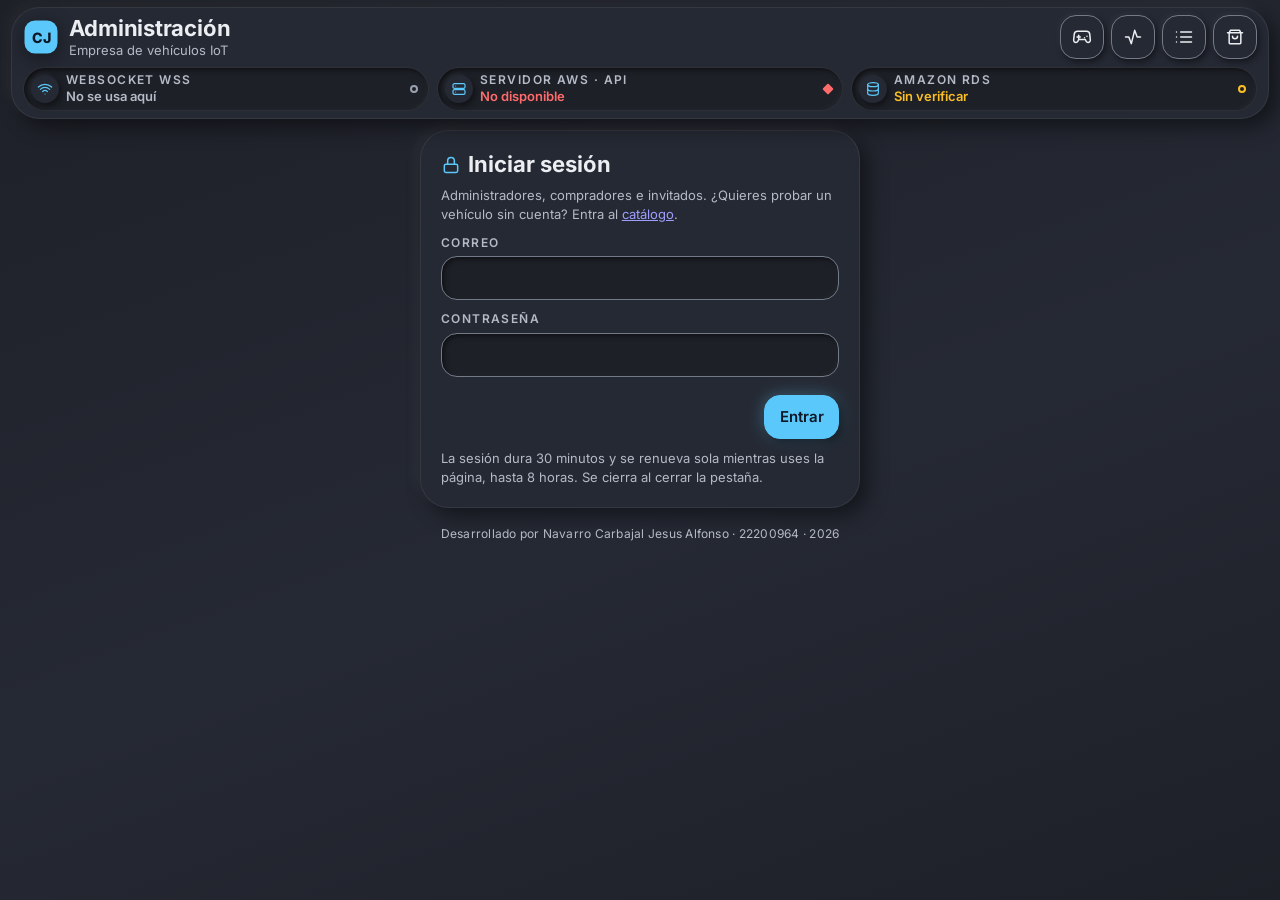
==== commit 30c71aaf: "feat(roles): cuenta invitado, comandos propios, reportes y gestión de demos del admin - Cuenta de in" ====
--- a/administracion.html
+++ b/administracion.html
@@ -56,7 +56,7 @@
     <!-- Sin sesión -->
     <section class="panel admin-login" id="vista-login" aria-labelledby="login-titulo" hidden>
       <h2 id="login-titulo"><svg class="icono" aria-hidden="true"><use href="#i-candado"/></svg>Iniciar sesión</h2>
-      <p class="admin-sub">Administradores y compradores. ¿Quieres probar un vehículo sin cuenta? Entra al <a href="catalogo.html">catálogo</a>.</p>
+      <p class="admin-sub">Administradores, compradores e invitados. ¿Quieres probar un vehículo sin cuenta? Entra al <a href="catalogo.html">catálogo</a>.</p>
       <form id="login-form" class="admin-form" novalidate>
         <div class="form-fila"><label for="login-email">Correo</label><input id="login-email" name="email" type="email" autocomplete="username" required maxlength="120" inputmode="email"></div>
         <div class="form-fila"><label for="login-password">Contraseña</label><input id="login-password" name="password" type="password" autocomplete="current-password" required maxlength="128"></div>
@@ -81,6 +81,7 @@
         <button role="tab" type="button" id="tab-modelos" aria-controls="panel-modelos" data-seccion="modelos">Modelos</button>
         <button role="tab" type="button" id="tab-clientes" aria-controls="panel-clientes" data-seccion="clientes">Clientes</button>
         <button role="tab" type="button" id="tab-asignaciones" aria-controls="panel-asignaciones" data-seccion="asignaciones">Asignaciones</button>
+        <button role="tab" type="button" id="tab-reportes" aria-controls="panel-reportes" data-seccion="reportes">Reportes</button>
         <button role="tab" type="button" id="tab-bitacora" aria-controls="panel-bitacora" data-seccion="bitacora">Bitácora</button>
       </div>
       <div role="tabpanel" id="panel-resumen" aria-labelledby="tab-resumen" tabindex="0" hidden></div>
@@ -88,6 +89,7 @@
       <div role="tabpanel" id="panel-modelos" aria-labelledby="tab-modelos" tabindex="0" hidden></div>
       <div role="tabpanel" id="panel-clientes" aria-labelledby="tab-clientes" tabindex="0" hidden></div>
       <div role="tabpanel" id="panel-asignaciones" aria-labelledby="tab-asignaciones" tabindex="0" hidden></div>
+      <div role="tabpanel" id="panel-reportes" aria-labelledby="tab-reportes" tabindex="0" hidden></div>
       <div role="tabpanel" id="panel-bitacora" aria-labelledby="tab-bitacora" tabindex="0" hidden></div>
     </section>
 
@@ -96,6 +98,12 @@
       <div id="panel-mis-vehiculos"></div>
     </section>
 
+    <section class="panel admin-contenido" id="vista-visitante" aria-labelledby="visitante-titulo" hidden>
+      <h2 id="visitante-titulo" class="admin-h2">Cuenta de invitado</h2>
+      <p class="admin-sub">Puedes ver y controlar únicamente el carrito en exhibición, con los movimientos y demos de fábrica habilitados para invitados. No puedes crear, editar ni eliminar comandos o demostraciones, ni usar carritos vendidos.</p>
+      <div class="acciones" id="visitante-acciones"></div>
+    </section>
+
     <footer class="app-credits" id="app-credits"></footer>
   </main>
 </body>
